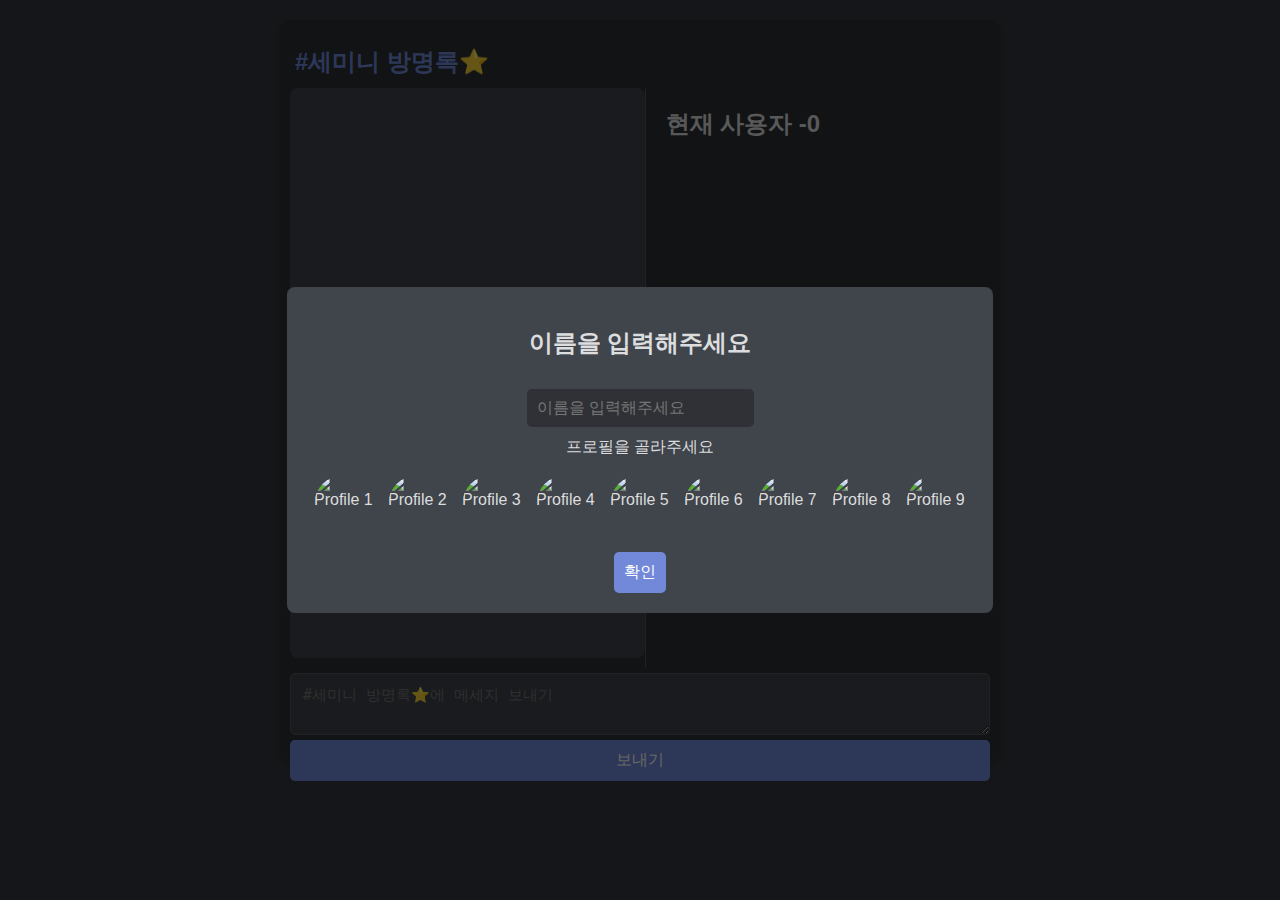
==== guestbook.html @ d71f27d1 "Add files via upload" ====
<!DOCTYPE html>
<html lang="ko">

<head>
    <meta charset="UTF-8">
    <meta name="viewport" content="width=device-width, initial-scale=1.0">
    <link rel="stylesheet" href="styles.css">
    <script src="https://ajax.googleapis.com/ajax/libs/jquery/3.5.1/jquery.min.js"></script>
    <link rel="icon" href="icons8.ico">
    <title>#세미니 방명록</title>
    

    
    <script type="module" src="firebase.js"></script>
    <script type="module">
        import { initializeApp } from "https://www.gstatic.com/firebasejs/11.0.1/firebase-app.js";
        import { getFirestore, collection, addDoc, doc, setDoc, deleteDoc, query, orderBy, onSnapshot } from "https://www.gstatic.com/firebasejs/11.0.1/firebase-firestore.js";

        const firebaseConfig = {
            apiKey: "AIzaSyBaXJwGWaOWgnmF3WJh1VP1r1wlzbwlyc8",
            authDomain: "semin-1b8f3.firebaseapp.com",
            projectId: "semin-1b8f3",
            storageBucket: "semin-1b8f3.firebasestorage.app",
            messagingSenderId: "242097872958",
            appId: "1:242097872958:web:1c6b4d38dbf4b841f5f16f",
            measurementId: "G-J52LLZ9MGZ"
        };

        const app = initializeApp(firebaseConfig);
        const db = getFirestore(app);

        const form = document.getElementById('guestbook-form');
        const entriesContainer = document.getElementById('guestbook-entries');
        const activeUsersCollection = collection(db, "activeUsers");

        const guestbookCollection = query(collection(db, "guestBook"), orderBy("timestamp"));

        onSnapshot(guestbookCollection, (snapshot) => {
            entriesContainer.innerHTML = ''; // 기존 메시지 비우기
            snapshot.forEach(doc => {
                const entry = doc.data();
                const entryDiv = document.createElement('div');
                entryDiv.className = 'entry';
                entryDiv.innerHTML = `
                    <img src="${entry.profileImage}" alt="Profile Image" class="profile-image">
                    <div class="entry-content">
                        <div class="entry-header">
                            <strong>${entry.name}</strong>
                            <span class="timestamp">${entry.timestamp}</span>
                        </div>
                        <p>${entry.message}</p>
                    </div>`;
                entriesContainer.appendChild(entryDiv);
            });

            entriesContainer.scrollTop = entriesContainer.scrollHeight; // 최신 메시지가 보이도록 스크롤 이동
        });

        form.addEventListener('submit', async (event) => {
            event.preventDefault();

            const message = document.getElementById('message').value;
            const timestamp = new Date().toLocaleString();

            if (!username) {
                alert("Please enter your name to proceed.");
                return;
            }

            try {
                // 방명록에 메시지를 추가
                await addDoc(collection(db, "guestBook"), {
                    name: username,
                    profileImage: profileImage,
                    message: message,
                    timestamp: timestamp
                });

                form.reset();
            } catch (error) {
                console.error("Error adding document: ", error);
            }
        });

        let username = '';
        let profileImage = 'https://i.ibb.co/TMYyS1k/01.png';
        let userDocRef;

        document.getElementById('profile-image-selection').addEventListener('click', (event) => {
            if (event.target.classList.contains('profile-image-option')) {
                document.querySelectorAll('.profile-image-option').forEach(img => {
                    img.classList.remove('selected');
                });
                event.target.classList.add('selected');
                profileImage = event.target.getAttribute('data-image');
            }
        });

        document.getElementById('name-confirm').addEventListener('click', async () => {
            username = document.getElementById('username-input').value;
            if (username) {
                document.getElementById('name-modal').style.display = 'none';
                document.querySelector('.container').classList.remove('blurred');

                try {
                    userDocRef = doc(db, "activeUsers", username);
                    await setDoc(userDocRef, { name: username, profileImage: profileImage });
                } catch (error) {
                    console.error("Error setting active user: ", error);
                }
            } else {
                alert("오잉?");
            }
        });

        function updateUserList(snapshot) {
            const userListElement = document.getElementById('userList');
            userListElement.innerHTML = ''; // 기존 사용자 목록 비우기

            // 사용자 수 계산
            let userCount = snapshot.size;

            snapshot.forEach((doc) => {
                const user = doc.data();
                const li = document.createElement('li');
                li.classList.add('user-item');
                li.innerHTML = `
                    <img src="${user.profileImage}" class="profile-image">
                    <span class="username">${user.name}</span>
                `;
                userListElement.appendChild(li);
            });

            // 사용자 수 업데이트
            document.getElementById('user-count').innerText = `${userCount}`;
        }

        window.addEventListener('beforeunload', async () => {
            if (userDocRef) {
                await deleteDoc(userDocRef);
            }
        });

        document.addEventListener("DOMContentLoaded", () => {
            // 사용자 목록 실시간 갱신
            onSnapshot(activeUsersCollection, (snapshot) => {
                updateUserList(snapshot);
            });
        });
    </script>
</head>

<body>
    <div id="name-modal" class="modal">
        <div class="modal-content">
            <h2>이름을 입력해주세요</h2>
            <input type="text" id="username-input" placeholder="이름을 입력해주세요" required>
            <label for="profile-image-input">프로필을 골라주세요</label>
            <div id="profile-image-selection">
                <img src="https://i.ibb.co/TMYyS1k/01.png" alt="Profile 1" class="profile-image-option"
                    data-image="https://i.ibb.co/TMYyS1k/01.png">
                <img src="https://i.ibb.co/B4WFsh5/02.png" alt="Profile 2" class="profile-image-option"
                    data-image="https://i.ibb.co/B4WFsh5/02.png">
                <img src="https://i.ibb.co/r0hKkDy/03.png" alt="Profile 3" class="profile-image-option"
                    data-image="https://i.ibb.co/r0hKkDy/03.png">
                <img src="https://i.ibb.co/ZVwYFSH/04.png" alt="Profile 4" class="profile-image-option"
                    data-image="https://i.ibb.co/ZVwYFSH/04.png">
                <img src="https://i.ibb.co/NjyNXpp/05.png" alt="Profile 5" class="profile-image-option"
                    data-image="https://i.ibb.co/NjyNXpp/05.png">
                <img src="https://i.ibb.co/ypbwq1V/06.png" alt="Profile 6" class="profile-image-option"
                    data-image="https://i.ibb.co/ypbwq1V/06.png">
                <img src="https://i.ibb.co/jHbVK9r/07.png" alt="Profile 7" class="profile-image-option"
                    data-image="https://i.ibb.co/jHbVK9r/07.png">
                <img src="https://i.ibb.co/ZLbXCbH/08.png" alt="Profile 8" class="profile-image-option"
                    data-image="https://i.ibb.co/ZLbXCbH/08.png">
                <img src="https://i.ibb.co/rM38Qjx/09.png" alt="Profile 9" class="profile-image-option"
                    data-image="https://i.ibb.co/rM38Qjx/09.png">
            </div>
            <button id="name-confirm">확인</button>
        </div>
    </div>

    <div class="container">
        <h1>#세미니 방명록⭐</h1>
        <div class="guestbook-layout">
            <div id="guestbook-entries"></div>
            <div id="user-list">
                <h2>현재 사용자 -<span id="user-count">0</span></h2>
                <ul id="userList"></ul>
            </div>
        </div>
        <form id="guestbook-form">
            <textarea id="message" placeholder="#세미니 방명록⭐에 메세지 보내기" required></textarea>
            <button type="submit">보내기</button>
        </form>
    </div>
</body>

</html>
---- styles.css ----
/* styles.css */
body {
    font-family: 'Arial', sans-serif;
    background-color: #36393f;
    color: #dcddde;
    padding: 20px;
    margin: 0;
}

.container {
    max-width: 700px;
    margin: 0 auto;
    background: #2f3136;
    border-radius: 8px;
    box-shadow: 0 4px 10px rgba(0, 0, 0, 0.2);
    padding: 10px;
    display: flex;
    flex-direction: column;
    height: 80vh;
    /* 전체 화면에 맞추기 */
}

h1 {
    text-align: left;
    color: #7289da;
    font-size: 24px;
    margin-bottom: 10px;
    margin-left: 5px;
}

/* 메세지 목록 */
#guestbook-entries {
    display: flex;
    flex-direction: column;
    /* 최신 메시지를 아래에 표시 */
    flex-grow: 1;
    background-color: #40444b;
    /* 배경색 설정 */
    padding: 15px;
    border-radius: 8px;
    overflow-y: scroll;
    /* 스크롤 가능 */
    margin-bottom: 10px;
    max-height: 60vh;
    min-height: 60vh;
    /* 메시지 목록에 최대 높이 제한 */
}

/* 스크롤바 스타일링 */
#guestbook-entries::-webkit-scrollbar {
    width: 10px;
    /* 스크롤바의 너비 */
}

#guestbook-entries::-webkit-scrollbar-track {
    background: #2f3136;
    /* 스크롤바 배경 */
    border-radius: 10px;
    /* 모서리 둥글게 */
}

#guestbook-entries::-webkit-scrollbar-thumb {
    background-color: #1b1c1f;
    /* 스크롤바 핸들 색상 */
    border-radius: 10px;
    /* 모서리 둥글게 */
}

#guestbook-entries::-webkit-scrollbar-thumb:hover {
    background-color: #24272b;
    /* 핸들을 hover할 때 색상 변화 */
}

.guestbook-layout {
    display: flex;
    /* 방명록과 사용자 목록을 나란히 배치 */
}

#user-list {
    flex: 1;
    /* 사용자 목록이 차지하는 비율 */
    padding-left: 20px;
    /* 여백 추가 */
    border-left: 1px solid #555;
    /* 경계선 추가 */
}

.entry {
    display: flex;
    /* Flexbox로 수평 정렬 */
    align-items: flex-start;
    /* 프로필 이미지와 내용을 상단에 정렬 */
    background-color: #40444b;
    color: #dcddde;
    padding: 10px 15px;
    border-radius: 8px;
    margin-bottom: 10px;
    position: relative;
}

.entry-header {
    display: flex;
    align-items: center;
    justify-content: space-between;
    /* 이름과 타임스탬프를 양쪽 끝에 정렬 */
    gap: 10px;
    font-size: 14px;
    margin-bottom: 5px;
}

.entry strong {
    color: #7289da;
    font-size: 15px;
}

.entry p {
    font-size: 14px;
    margin: 5px 0 0;
    line-height: 1.4;
}

/* 입력 폼 */
form {
    display: flex;
    flex-direction: column;
}

input,
textarea {
    background-color: #40444b;
    color: #dcddde;
    padding: 12px;
    margin: 5px 0;
    border: 1px solid #555;
    border-radius: 5px;
    font-size: 15px;
    outline: none;
    transition: border-color 0.2s ease;
}

input:focus,
textarea:focus {
    border-color: #7289da;
}

button {
    padding: 10px;
    border: none;
    border-radius: 5px;
    background-color: #7289da;
    color: white;
    font-size: 16px;
    cursor: pointer;
    transition: background-color 0.2s ease;
}

button:hover {
    background-color: #5b6eae;
}

#userList {
    list-style-type: none;
    width: 250px;
    /* 점 없이 */
    padding: 0;
}

#userList li {
    padding: 5px;
    
    /* 항목 사이 구분선 */
}

.user-item {
    display: flex;
    align-items: center; /* 세로 정렬을 중앙으로 */
    margin-bottom: 10px;
    padding: 5px;
}

/* Modal background and positioning */
.modal {
    position: fixed;
    top: 0;
    left: 0;
    width: 100%;
    height: 100%;
    background-color: rgba(0, 0, 0, 0.6);
    /* semi-transparent dark overlay */
    display: flex;
    align-items: center;
    justify-content: center;
    z-index: 1000;
    /* Ensure it’s above everything else */
}

/* Modal content box styling */
.modal-content {
    display: flex;
    flex-direction: column;
    align-items: center;
    padding: 20px;
    border-radius: 8px;
    background: #40444b;
    color: #dcddde;
}

#username-input,
#profile-image-input {
    margin: 10px 0;
    padding: 10px;
    border: none;
    border-radius: 5px;
    font-size: 16px;
    color: #dcddde;
    background-color: #2f3136;
}

#profile-image-selection {
    display: flex;
    flex-wrap: wrap;
    margin: 10px 0;
}

.profile-image-option {
    width: 60px;
    /* or whatever size you prefer */
    height: 60px;
    border-radius: 50%;
    margin: 5px;
    cursor: pointer;
    border: 2px solid transparent;
    /* Default border */
    transition: border-color 0.2s;
}

.profile-image-option:hover {
    border-color: #7289da;
    /* Highlight border on hover */
}

.profile-image-option.selected {
    border-color: #7289da;
    /* Highlight border when selected */
}

#name-confirm {
    padding: 10px;
    background-color: #7289da;
    color: white;
    border: none;
    border-radius: 5px;
    cursor: pointer;
}

#confirm-name:hover {
    background-color: #5b6eae;
}

.profile-image {
    width: 40px;
    height: 40px;
    border-radius: 50%;
    margin-right: 10px;
}

.timestamp {
    color: #b9bbbe;
    font-size: 13px;
    margin-left: auto;
    /* 타임스탬프를 오른쪽 끝에 위치시킴 */
}

/* Blur effect for main content when modal is active */
.blurred {
    filter: blur(5px);
}
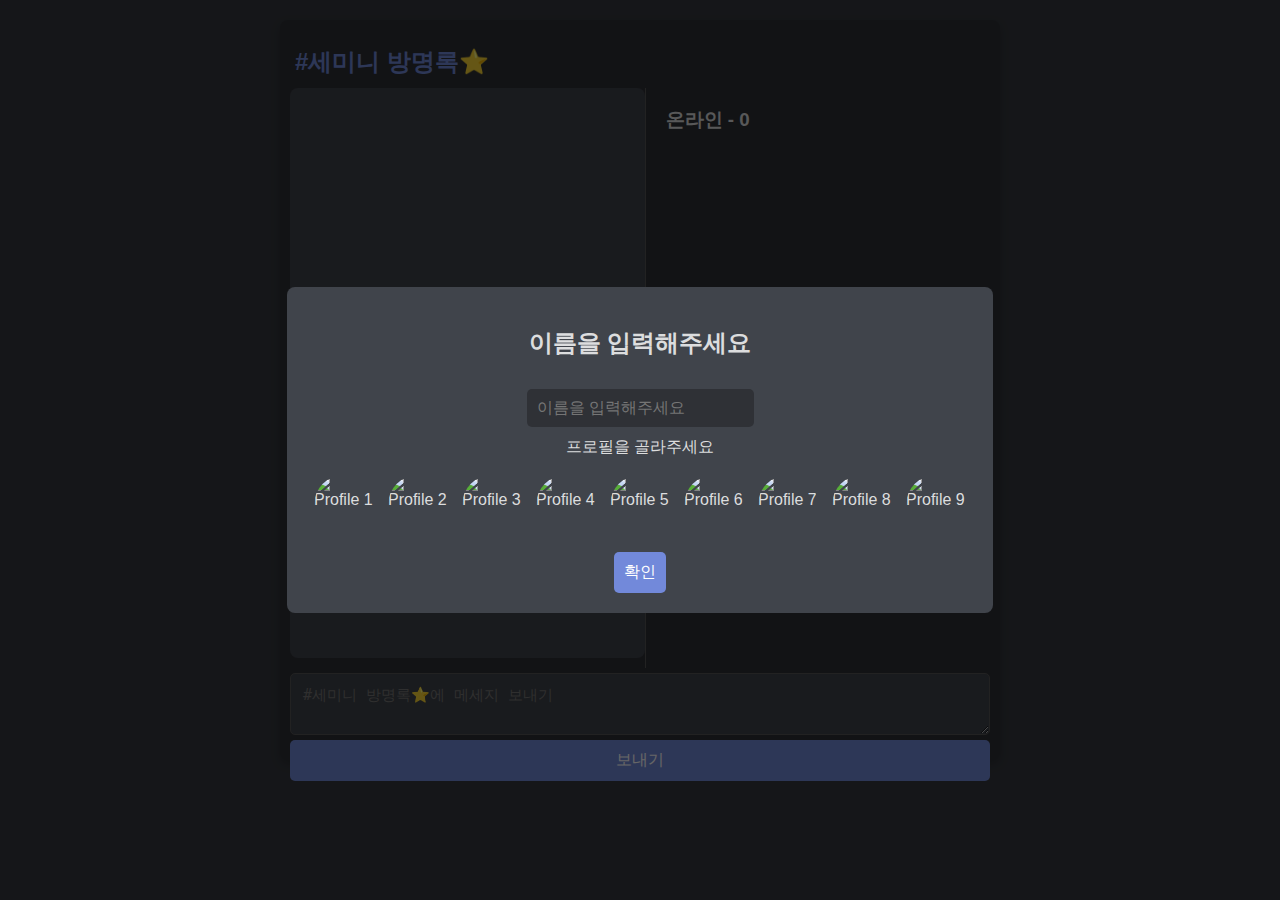
==== commit 3f66b1e7: "Add files via upload" ====
--- a/guestbook.html
+++ b/guestbook.html
@@ -185,7 +185,7 @@
         <div class="guestbook-layout">
             <div id="guestbook-entries"></div>
             <div id="user-list">
-                <h2>현재 사용자 -<span id="user-count">0</span></h2>
+                <h3>온라인 - <span id="user-count">0</span></h2>
                 <ul id="userList"></ul>
             </div>
         </div>
